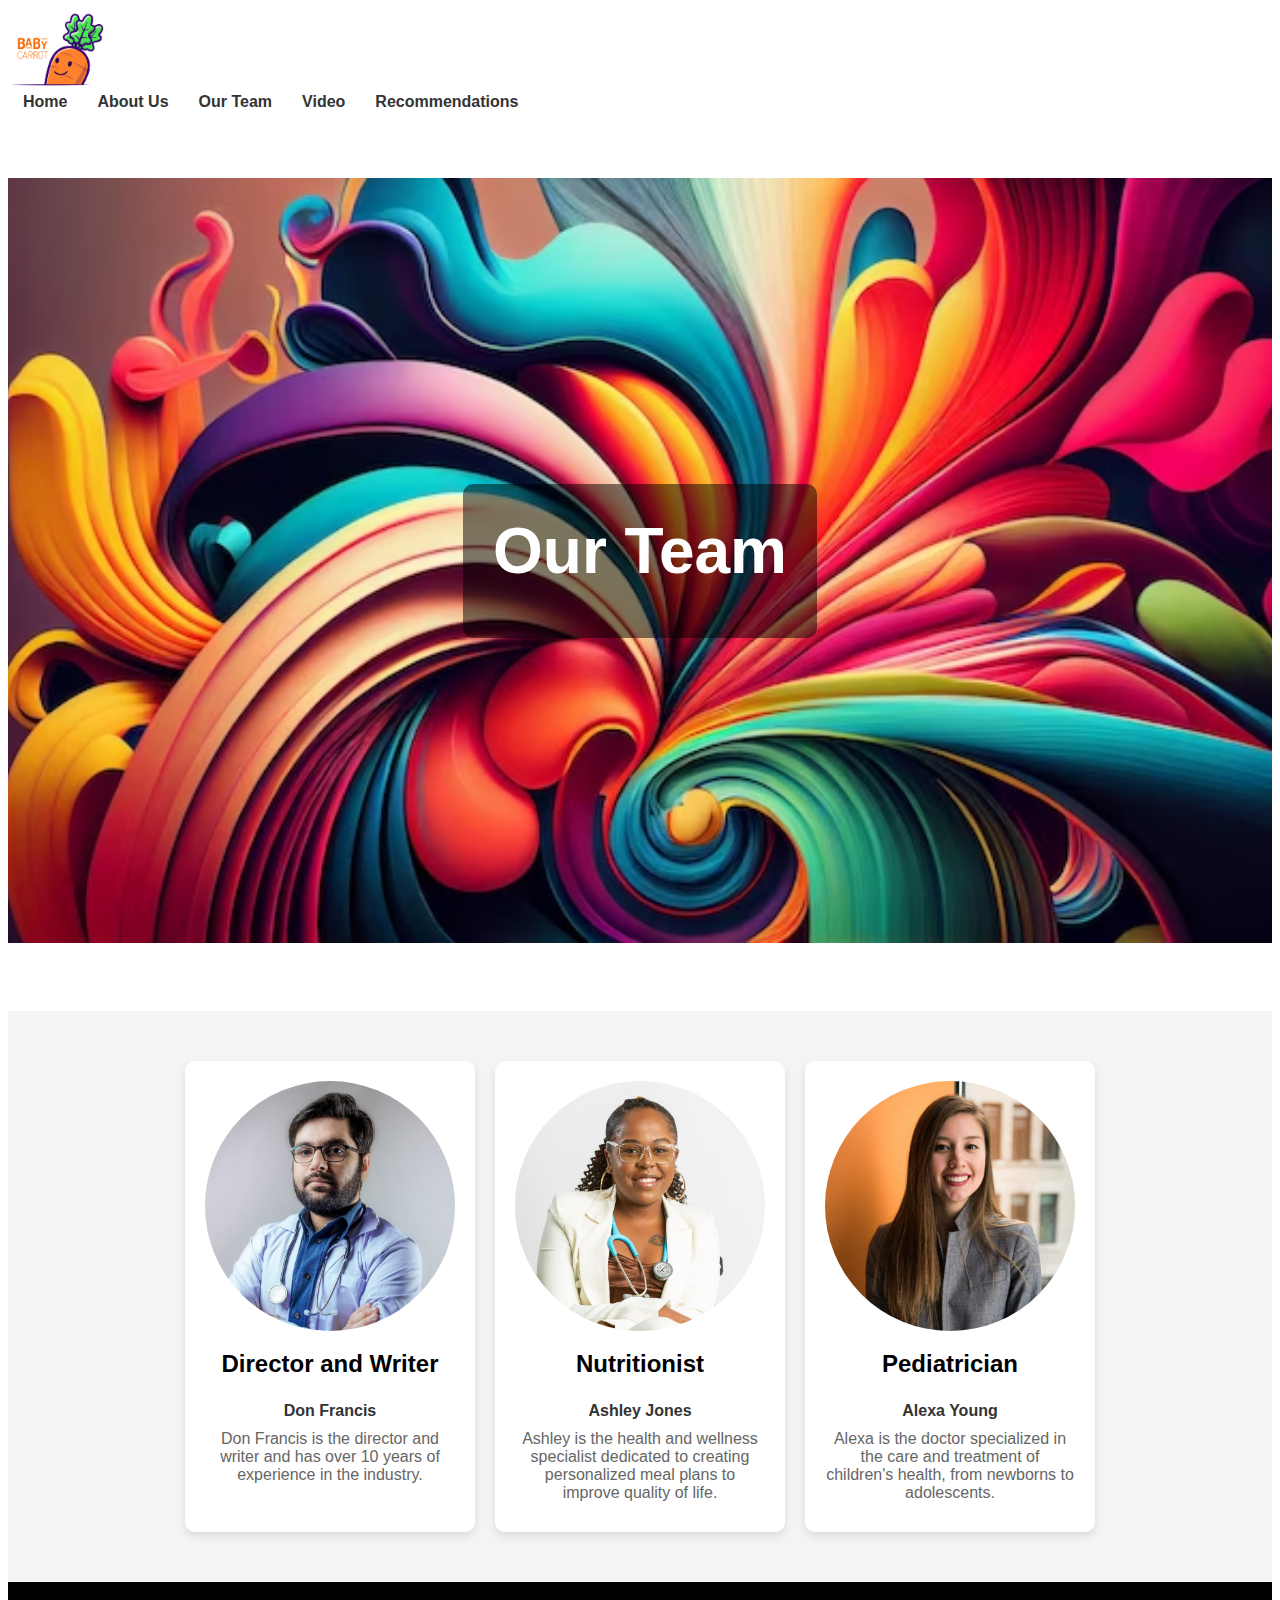
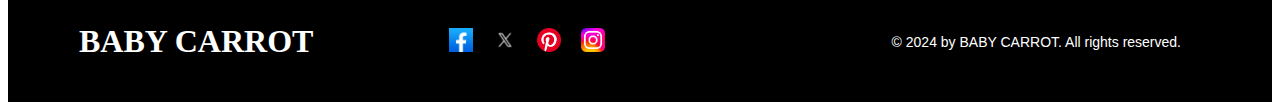
==== ourteam.html @ ea2be346 "I add my part of the project" ====
<!DOCTYPE html>
<html lang="es">
<head>
    <meta charset="UTF-8">
    <meta name="viewport" content="width=device-width, initial-scale=1.0">
    <title>Our team</title>
    <link rel="stylesheet" type="text/css" href="style-2do/style.css" />

</head>
<body>

    <section class="heading">
        <div class="logo"><img src="./images/baby-carrot.png" alt="Baby Carrot logo"></div>
        <nav class="nav">
          <ul class="nav-list">
            <li class="nav-item"><a href="#home">Home</a></li>
            <li class="nav-item"><a href="#about">About Us</a></li>
            <li class="nav-item"><a href="#our team">Our Team</a></li>
            <li class="nav-item"><a href="#video">Video</a></li>
            <li class="nav-item"><a href="#recomendations">Recommendations</a></li>
          </ul>
          <!-- Use this nav list to display for mobile-->
          <ul class="nav-list-mobile" id="nav-list-mobile">
            <!-- fa-reguler -->
            <li class="nav-item-mobile"><a href="#home"><i class="fa-regular fa-house"></i><i class="fa-regular fa-font-awesome"></i></a></li>
            <li class="nav-item-mobile"><a href="#about"><i class="fa-regular fa-people-group"></i></a></li>
            <li class="nav-item-mobile"><a href="#our team"><i class="fa-regular fa-calendar-xmark"></i></a></li>
            <li class="nav-item-mobile"><a href="#video"><i class="fa-regular fa-address-card"></i></a></li>
            <li class="nav-item-mobile"><a href="#recomendations"><i class="fa-regular fa-money-bill-1"></i></a></li>
          </ul>
        </nav>
        <div onclick="onClickNavMobileButton();" class="nav-item-mobile-button"><i class="fa-solid fa-bars"></i></div>
      </section>

      <section class="hero">
        <div class="hero-content">
          <h1>Our Team</h1>
        </div>
        <div class="banner"><img src="images/ilustracion-fondo-abstracto-formas-diseno-multicolor-generadas-ia_188544-15582.avif" alt="background banner"></div>
      </section>

    <section class="team-section">
        <div class="team-container">
            <div class="team-member">
                <img src="images/Director and Writer.jpeg" alt="photo Don Francis">
                <h3>Director and Writer</h3>
                <p class="role">Don Francis</p>
                <p>Don Francis is the director and writer and has over 10 years of experience in the industry.</p>
            </div>

            <div class="team-member">
                <img src="images/Nutritionist.jpeg" alt="photo Ashley Jones">
                <h3>Nutritionist</h3>
                <p class="role">Ashley Jones</p>
                <p>Ashley is the health and wellness specialist dedicated to creating personalized meal plans to improve quality of life.</p>
            </div>

            <div class="team-member">
                <img src="images/Pediatrician.jpeg" alt="photo Alexa Young">
                <h3>Pediatrician</h3>
                <p class="role">Alexa Young</p>
                <p>Alexa is the doctor specialized in the care and treatment of children's health, from newborns to adolescents.</p>
            </div>

        </div>
    </section>

    <footer class="footer">
        <h1>BABY CARROT</h1>
        <div class="footer-content">
          <div class="social-media">
            <a href="#"><img src="images/apps.37935.9007199266245907.b029bd80-381a-4869-854f-bac6f359c5c9.png" alt="Facebook"/></a>
            <a href="#"><img src="images/uDmdf69S_400x400.jpg" alt="Twitter"/></a>
            <a href="#"><img src="images/pinterest-g47d7ec904_1280.png" alt="Pinterest"/></a>
            <a href="#"><img src="images/Instagram_logo_2022.svg.png" alt="Instagram"/></a>
          </div>
          <div class="footer-info">
            <p>&copy; 2024 by BABY CARROT. All rights reserved.</p>
          </div>
        </div>
      </footer>

</body>
</html>
---- style-2do/style.css ----
body {
    font-family: 'Arial', sans-serif;
}

h1, h2 {
    font-family: 'Georgia', serif;
}

nav ul {
    font-family: 'Verdana', sans-serif;
}

p {
    font-family: 'Tahoma', sans-serif;
}

/*our team */ 

.team-section {
    text-align: center;
    padding: 50px;
    background-color: #f4f4f4;
}

.team-section h2 {
    font-size: 2.5em;
    margin-bottom: 20px;
}

.team-container {
    display: flex;
    justify-content: center;
    flex-wrap: wrap;
    gap: 20px;
}

.team-member {
    background-color: #fff;
    border-radius: 10px;
    box-shadow: 0 4px 8px rgba(0, 0, 0, 0.1);
    width: 250px;
    padding: 20px;
    text-align: center;
}

.team-member img {
    width: 100%;
    height: auto;
    border-radius: 50%;
}

.team-member h3 {
    margin-top: 15px;
    font-size: 1.5em;
}

.team-member p {
    margin: 10px 0;
    font-size: 1em;
    color: #666;
}

.team-member .role {
    font-weight: bold;
    color: #333;
}

/*header */ 

header {
    background-color: #f8f9fa; 
    padding: 20px; 
    display: flex; 
    justify-content: space-between; 
    align-items: center; 
}

.logo img {
    max-width: 100px; 
}

.nav {
    display: flex; 
}

.nav-list {
    list-style: none;
    display: flex; 
    margin: 0; 
    padding: 0; 
}

.nav-item {
    margin: 0 15px; 
}

.nav-item a {
    text-decoration: none; 
    color: #333; 
    font-weight: bold; 
}

.nav-list-mobile {
    display: none; 
}

.nav-item-mobile-button {
    display: none; 
    cursor: pointer; 
}

@media (max-width: 768px) {
    .nav-list {
        display: none; 
    }

    .nav-list-mobile {
        display: flex; 
        list-style: none; 
        padding: 0; 
        margin: 0; 
    }

    .nav-item-mobile {
        margin: 0 10px;
    }

    .nav-item-mobile-button {
        display: block; 
    }
}

 /********** source & phrase **********/

 .source {
    display: flex;
    justify-content: center;
    margin-top: 40px;
}

.source img {
    width: 100%;
    max-width: 1080px;
    min-width: 560px;
}

.phrase {
    display: flex;
    justify-content: center;
    margin: 28px 0;
}

.phrase h5 {
    font-size: 30px;
    text-align: center;
}

/********** footer **********/

.footer {
    background-color: #000;
    color: #fff;
    padding: 20px;
    display: flex;
    justify-content: center;
    align-items: center;
}

.footer h1 {
    min-width: 350px;
}

.footer-content {
    display: grid;
    grid-template-columns: auto 1fr;
    justify-items: center;
    align-items: center;
    width: 100%;
    max-width: 732px;
    padding: 0 20px;
    text-align: left;
}

.social-media {
    display: flex;
    gap: 20px;
    margin-right: 20px;;
}

.social-media a img {
    width: 24px;
    height: 24px;
}

.footer-info {
    font-size: 14px;
    justify-self: end;
}

@media (max-width: 768px) {
    .phrase h5 {
        font-size: 20px;
    }
    .footer-content {
        grid-template-columns: 1fr;
    }
    .footer h1 {
        min-width: 250px;
    }
}

@media (min-width: 769px) and (max-width: 1080px) {
    .phrase h5 {
        font-size: 25px;
    }
    .footer h1 {
        min-width: 300px;
    }
  }


/*hero banner */ 

  .hero {
    display: flex;
    flex-direction: column;
    justify-content: center;
    align-items: center;
    height: 100vh;
    position: relative;
    text-align: center;
    color: #fff;
}

.hero-content {
    position: absolute;
    top: 50%;
    left: 50%;
    transform: translate(-50%, -50%);
    z-index: 2;
    background: rgba(0, 0, 0, 0.5); 
    padding: 30px;
    border-radius: 10px;
}

.hero h1 {
    font-size: 64px;
    margin: 0 0 20px;
    font-family: Arial, sans-serif; 
}

.banner {
    width: 100%;
    height: 85%;
    overflow: hidden;
    z-index: 1;
}

.banner img {
    width: 100%;
    height: 100%;
    object-fit: cover;
    object-position: center;
}
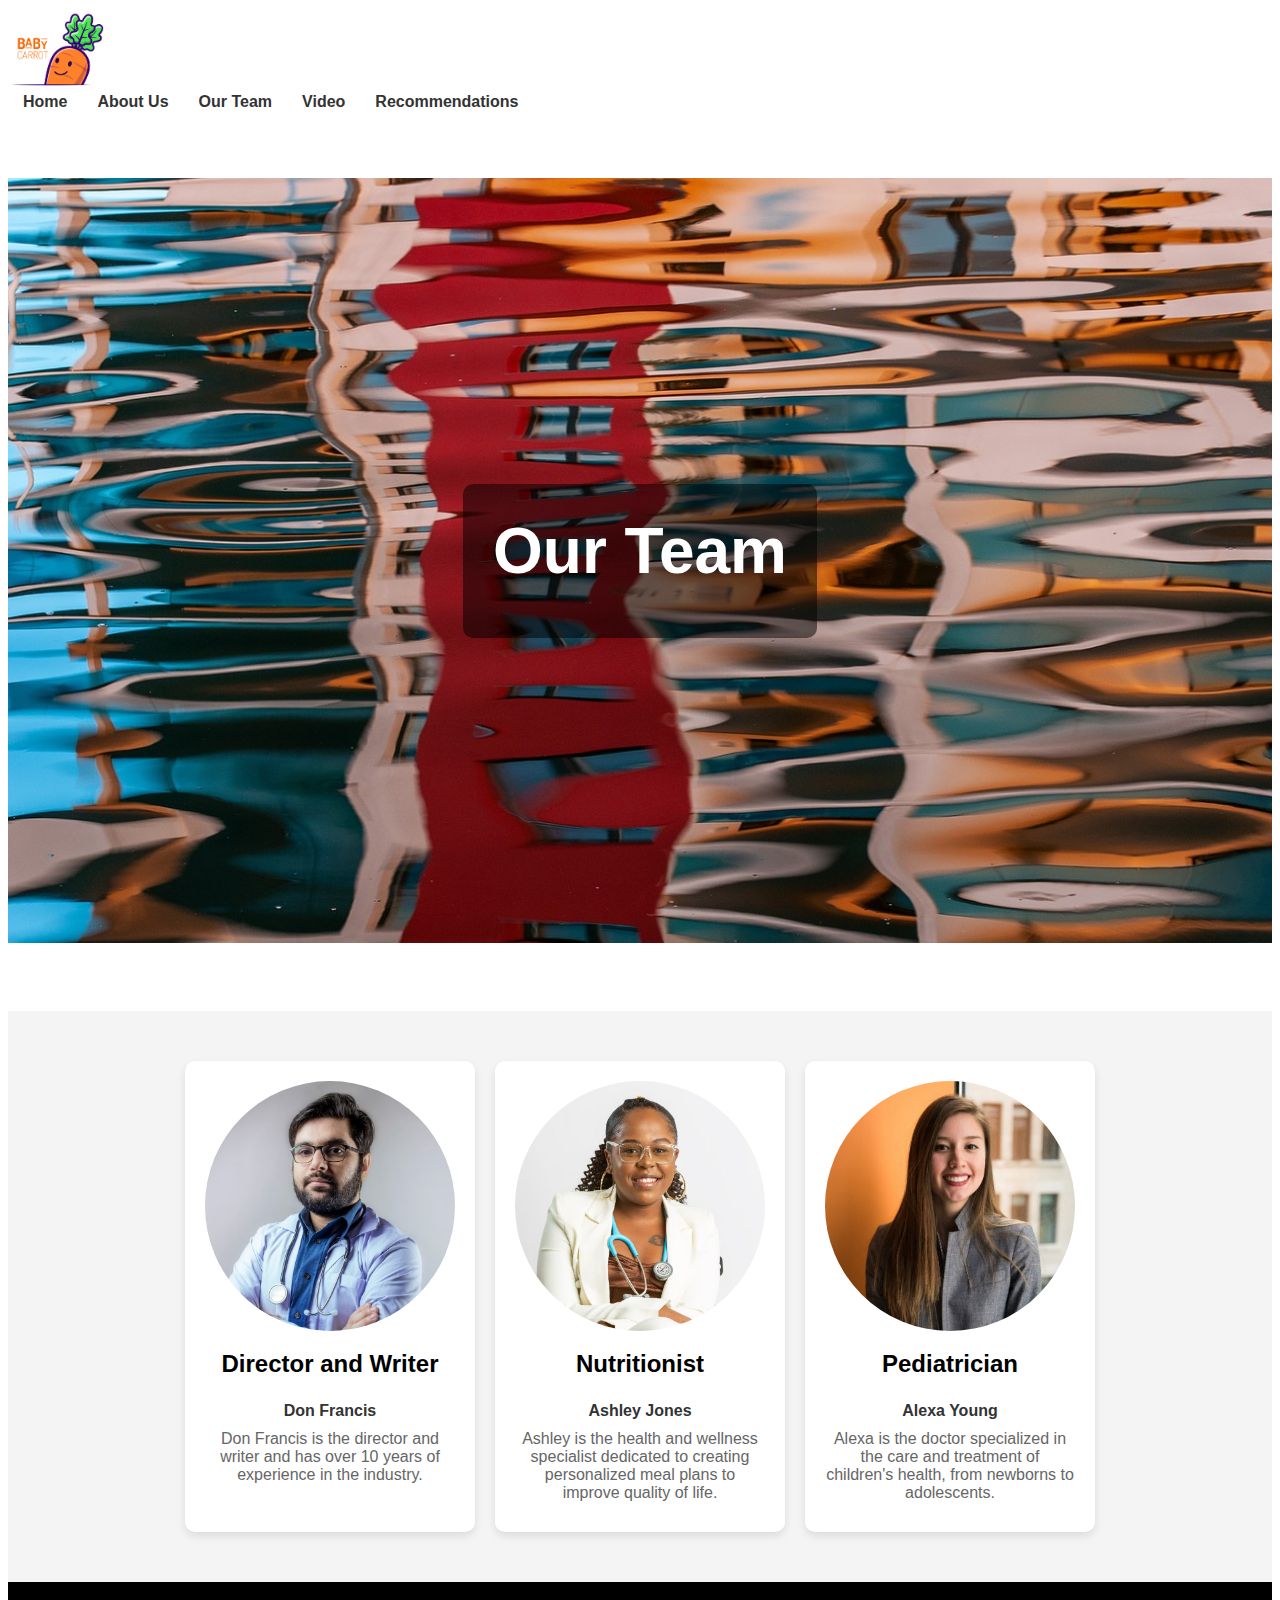
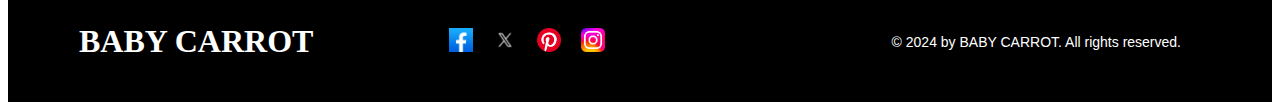
==== commit afe829d6: "I add img" ====
--- a/ourteam.html
+++ b/ourteam.html
@@ -36,7 +36,7 @@
         <div class="hero-content">
           <h1>Our Team</h1>
         </div>
-        <div class="banner"><img src="images/ilustracion-fondo-abstracto-formas-diseno-multicolor-generadas-ia_188544-15582.avif" alt="background banner"></div>
+        <div class="banner"><img src="images/water-7456116_1280.jpg" alt="background banner"></div>
       </section>
 
     <section class="team-section">
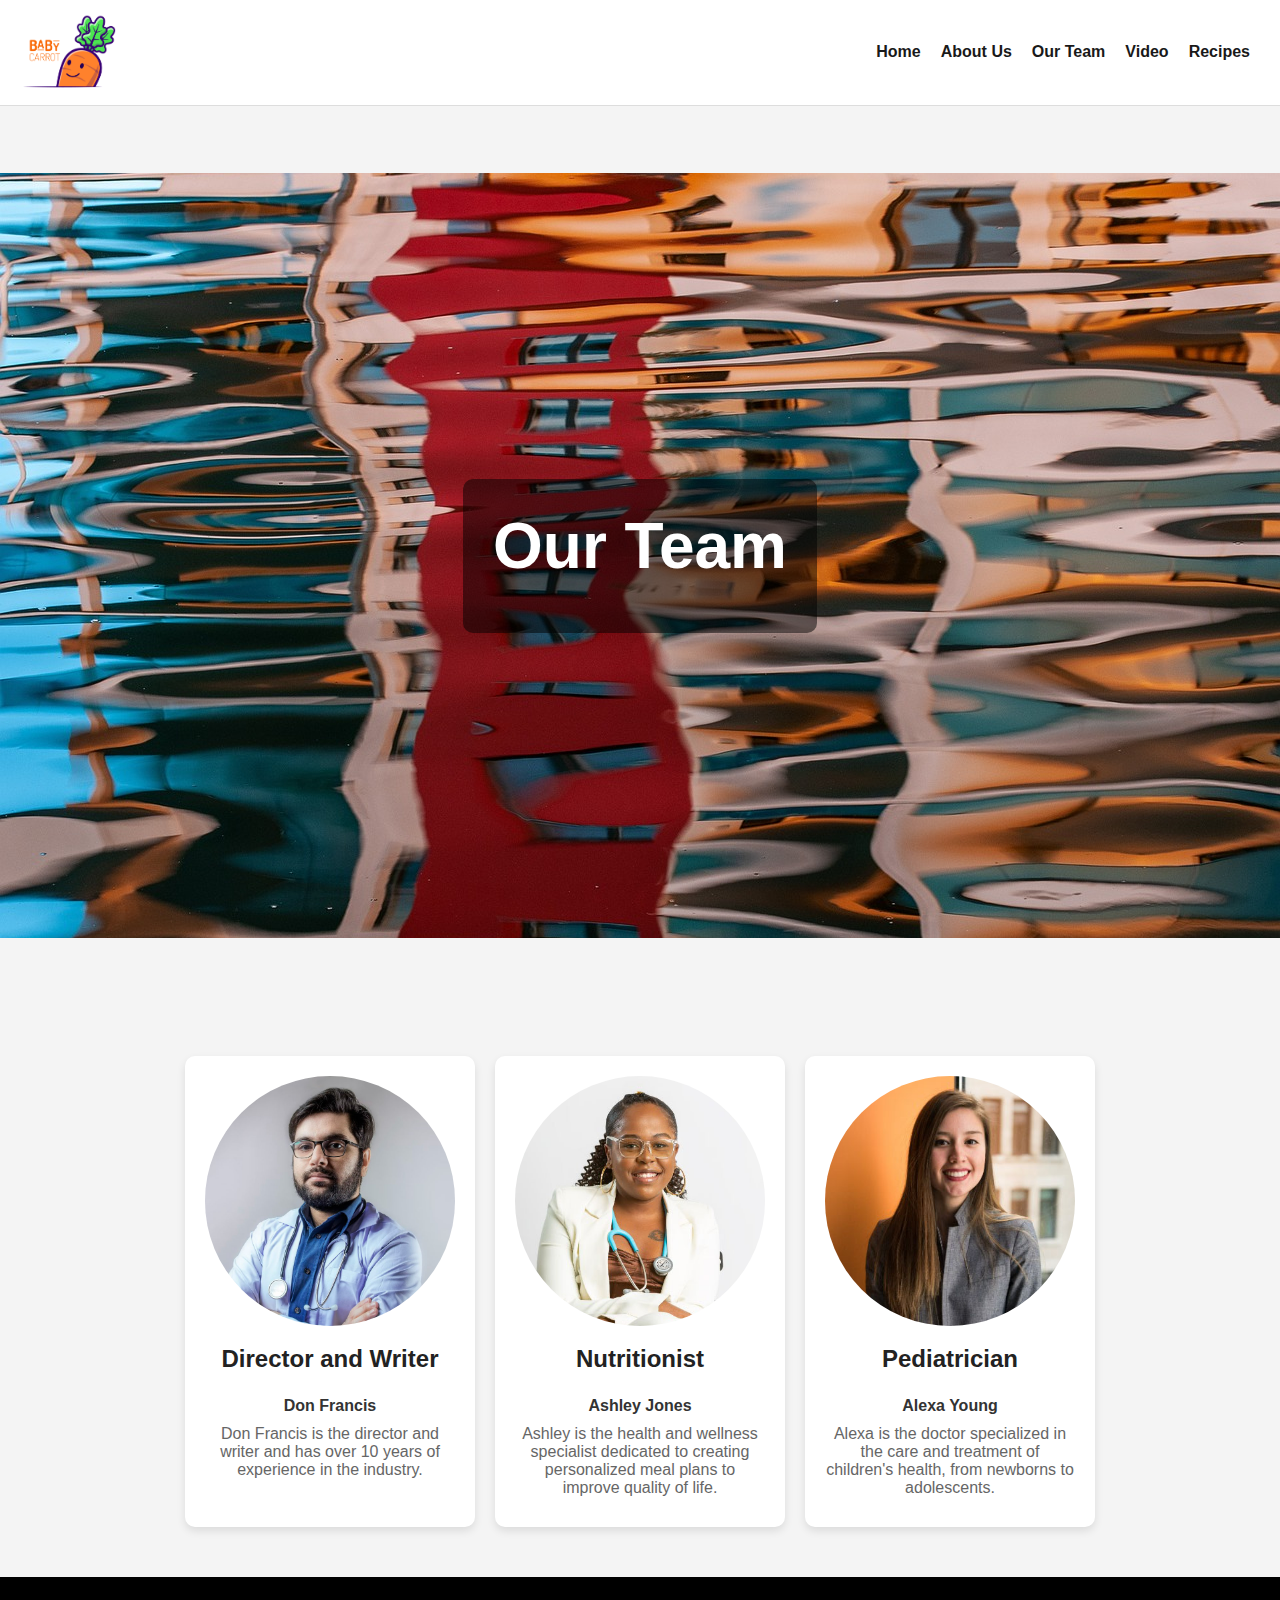
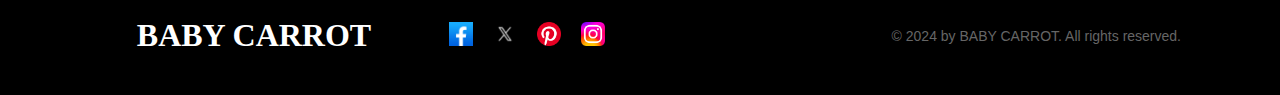
==== commit b4aec58a: "API changes" ====
--- a/ourteam.html
+++ b/ourteam.html
@@ -5,6 +5,7 @@
     <meta name="viewport" content="width=device-width, initial-scale=1.0">
     <title>Our team</title>
     <link rel="stylesheet" type="text/css" href="style-2do/style.css" />
+    <link rel="stylesheet" type="text/css" href="style-2do/stylesheet.css">
 
 </head>
 <body>
@@ -13,11 +14,11 @@
         <div class="logo"><img src="./images/baby-carrot.png" alt="Baby Carrot logo"></div>
         <nav class="nav">
           <ul class="nav-list">
-            <li class="nav-item"><a href="#home">Home</a></li>
+            <li class="nav-item"><a href="index.html">Home</a></li>
             <li class="nav-item"><a href="#about">About Us</a></li>
-            <li class="nav-item"><a href="#our team">Our Team</a></li>
+            <li class="nav-item"><a href="ourteam.html">Our Team</a></li>
             <li class="nav-item"><a href="#video">Video</a></li>
-            <li class="nav-item"><a href="#recomendations">Recommendations</a></li>
+            <li class="nav-item"><a href="meals.html">Recipes</a></li>
           </ul>
           <!-- Use this nav list to display for mobile-->
           <ul class="nav-list-mobile" id="nav-list-mobile">
--- a/style-2do/style.css
+++ b/style-2do/style.css
@@ -12,6 +12,9 @@
 
 p {
     font-family: 'Tahoma', sans-serif;
+}
+.nav-item a:hover {
+    color: #007bff;
 }
 
 /*our team */ 
@@ -108,6 +111,9 @@
     display: none; 
     cursor: pointer; 
 }
+
+
+
 
 @media (max-width: 768px) {
     .nav-list {
--- a/style-2do/stylesheet.css
+++ b/style-2do/stylesheet.css
@@ -0,0 +1,172 @@
+/* General Styles */
+body {
+    font-family: Arial, sans-serif;
+    margin: 0;
+    padding: 0;
+    background-color: #f4f4f4;
+    color: #ff8c00;
+}
+
+/* Heading Section */
+.heading {
+    background-color: #fff;
+    border-bottom: 1px solid #ddd;
+    padding: 10px 20px;
+    display: flex;
+    justify-content: space-between;
+    align-items: center;
+}
+
+.logo img {
+    width: 100px;
+    height: auto;
+}
+
+.nav {
+    display: flex;
+    align-items: center;
+}
+
+.nav-list, .nav-list-mobile {
+    list-style: none;
+    padding: 0;
+    margin: 0;
+    display: flex;
+}
+
+.nav-list li, .nav-list-mobile li {
+    margin: 0 10px;
+}
+
+.nav-item a {
+    text-decoration: none;
+    color: #191919;
+    font-weight: bold;
+}
+
+.nav-item a:hover {
+    color: #007bff;
+}
+
+/* Mobile Navigation */
+.nav-list-mobile {
+    display: none; /* Hidden by default */
+}
+
+.nav-item-mobile-button {
+    display: none; /* Hidden by default */
+    font-size: 24px;
+    cursor: pointer;
+}
+
+/* Heading and Content */
+h1 {
+    text-align: center;
+    margin-top: 20px;
+    color: #ffffff;
+}
+
+h3 {
+    text-align: center;
+    margin-top: 20px;
+    color: #222222;
+    size: 16px;
+}
+
+p {
+    text-align: center;
+    color: #666;
+    margin: 10px 0;
+}
+
+/* Dropdown Styles */
+#categoryDropdown {
+    display: block;
+    width: 100%;
+    max-width: 300px;
+    margin: 20px auto;
+    padding: 10px;
+    font-size: 16px;
+    border-radius: 5px;
+    border: 1px solid #ddd;
+    background-color: #fff;
+}
+
+/* Category Information */
+#categoryInfo {
+    margin: 20px auto;
+    padding: 20px;
+    max-width: 600px;
+    background-color: #fff;
+    border: 1px solid #ddd;
+    border-radius: 5px;
+    box-shadow: 0 2px 8px rgba(0, 0, 0, 0.1);
+}
+
+/* Card Container */
+.card-container {
+    display: flex;
+    flex-wrap: wrap;
+    justify-content: center;
+    margin: 20px auto;
+}
+
+.card {
+    background-color: #fff;
+    border: 1px solid #ddd;
+    border-radius: 5px;
+    box-shadow: 0 2px 8px rgba(0, 0, 0, 0.1);
+    margin: 10px;
+    padding: 15px;
+    width: 250px;
+    text-align: center;
+}
+
+.card img {
+    max-width: 100%;
+    border-radius: 5px;
+    margin-bottom: 10px;
+}
+
+.card h3 {
+    font-size: 18px;
+    margin: 10px 0;
+}
+
+.card p {
+    font-size: 14px;
+    color: #666;
+}
+
+/* Responsive Design */
+@media (max-width: 768px) {
+    .nav-list {
+        display: none;
+    }
+
+    .nav-list-mobile {
+        display: flex;
+        flex-direction: column;
+        position: absolute;
+        top: 60px;
+        right: 0;
+        background-color: #fff;
+        border: 1px solid #ddd;
+        border-radius: 5px;
+        padding: 10px;
+        width: 200px;
+        z-index: 1000;
+    }
+
+    .nav-item-mobile-button {
+        display: block;
+    }
+
+    .nav-item-mobile a {
+        font-size: 18px;
+    }
+
+    .card-container {
+        flex-direction: column;
+    }
+}
